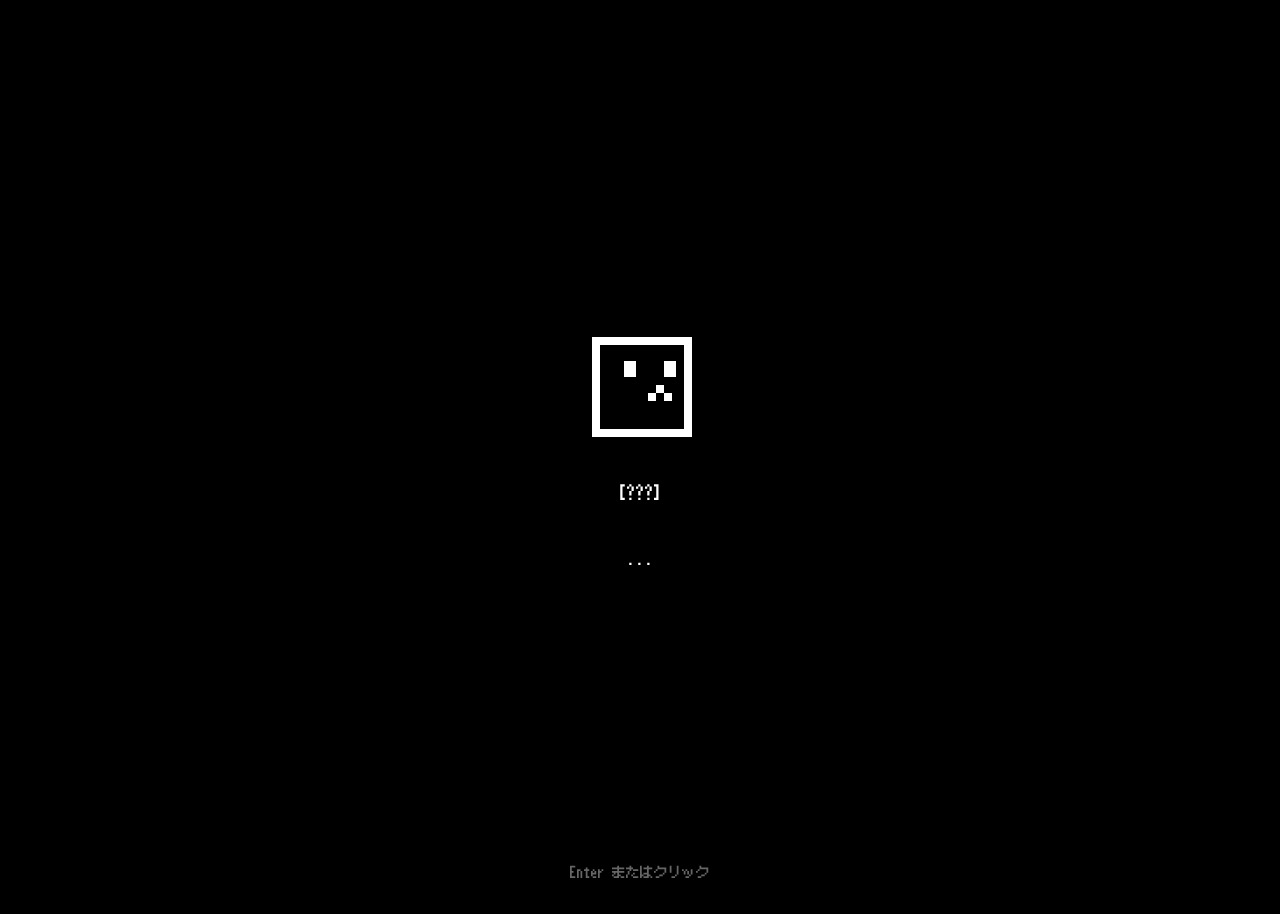
==== index.html @ 2235ebed "index" ====
<!DOCTYPE html>
<html lang="ja">
<head>
<meta charset="UTF-8">
<title>lost pages</title>

<link rel="stylesheet" href="style.css">
</head>
<body>

<div id="container">
    <img src="images/repito.png" width="128" height="128" alt="レピト">
    <div id="dialog"></div>
    <div id="displayText"></div>
    <input id="textInput" type="text" autocomplete="off">
    <button id="submitButton">決定</button>

    <div id="diaryOverlay">
        <div id="diaryPage">
            <div id="diaryContent"></div>
            <button id="nextPageButton" onclick="window.location.href='second.html';">次のページへ</button>
        </div>
    </div>
</div>

<div id="hint">Enter またはクリック</div>

<script>
const speaker = "???";

const currentPage = 1; // このページ番号だけ変更

let messages = [
    { text: "..." },
    { text: "あれ？" },
    { text: "このページに人が来たのか。" },
    { text: "僕の名前はわからない。" },
    { text: "君は誰？" },
    { input: "名前を入力してください" },
    { text: () => `よろしくね、${playerName}。` },
    { text: "..." },
    { text: "実はさ、" },
    { text: "君にお願いがあるんだ。" },
    { text: "僕はここからでられない。" },
    { text: "家には帰れない。" },
    { text: "僕は閲覧者のいる世界にしか存在できない。" },
    { text: "だから僕のことを僕の家に連れて行ってほしい。" },
    { text: "何処にあるかもわからない、" },
    { text: "僕は、何も覚えていない。" },
    { text: "ただこのページが「僕は僕だ」と、そう言っている。" },
    { text: "日記を見つけたんだ。" },
    { text: "君に渡すよ。" },
    {
    diary: `2月4日\n僕は呼び出された。\n\nここがどこか分からない。\n\nでも、僕はここにいる。\n\nページのために存在している。\n\n僕はここにいる。\n\n見る人がいる限り。`
    }
];

const savedPage = Number(localStorage.getItem("maxPage") || 0);

console.log(savedPage);
        if (savedPage == 7) {
            triggerServerCrash();
            console.log("maxPage is 7, triggering server crash");
        }

if (savedPage < currentPage) {

    // 初めてこのページまで来た

    localStorage.setItem("maxPage", currentPage);



} else if (savedPage === currentPage) {

    // 同じページに戻ってきた

    messages.unshift({ text: "あ、おかえり" });



} else {

    // より先まで進んだあと、この前のページへ戻ってきた

    messages = [

        { text: "君と僕が最初あったページだね" }

    ];

}

const dialog = document.getElementById("dialog");
const displayText = document.getElementById("displayText");
const textInput = document.getElementById("textInput");
const submitButton = document.getElementById("submitButton");
const diaryOverlay = document.getElementById("diaryOverlay");
const diaryContent = document.getElementById("diaryContent");

let playerName = "";
let index = 0;
let typing = false;
let waitingInput = false;

let currentText = "";
let currentChar = 0;
let timer = null;
function triggerServerCrash() {
    document.body.innerHTML = `
        <div style="
            background-color: #000000; 
            color: #ff3333; 
            font-family: monospace; 
            font-size: 24px;
            padding: 50px;
            height: 100vh;
            box-sizing: border-box;
            position: fixed;
            top: 0;
            left: 0;
            width: 100vw;
            z-index: 999999;
            display: flex;
            justify-content: center;
            align-items: center;
        ">
            [サーバーが存在しません]
        </div>
    `;
}
function typeMessage(text){
    typing = true;
    currentText = text;
    currentChar = 0;
    dialog.textContent = `[${speaker}]\n\n`;

    timer = setInterval(()=>{
        currentChar++;
        dialog.textContent = `[${speaker}]\n\n` + currentText.substring(0,currentChar);

        if(currentChar >= currentText.length){
            clearInterval(timer);
            typing = false;
        }
    }, 35);
}

function showNext(){
    if(index >= messages.length){
        dialog.textContent = "＊";
        return;
    }

    const event = messages[index];
    index++;

    if(event.text){
        const text = typeof event.text === "function" ? event.text() : event.text;
        if(text === ""){
            dialog.textContent = "＊";
            return;
        }
        typeMessage(text);
        return;
    }

    if(event.input){
        dialog.textContent = `[${speaker}]\n\n`;
        askInput(event.input);
        return;
    }

    if(event.diary){
        dialog.textContent = "＊";
        showDiary(event.diary);
        return;
    }
}

function next(){
    if(waitingInput) return;

    if(typing){
        clearInterval(timer);
        dialog.textContent = `[${speaker}]\n\n` + currentText;
        typing = false;
        return;
    }

    showNext();
}

function askInput(text){
    waitingInput = true;
    displayText.style.display = "block";
    displayText.textContent = text;
    textInput.style.display = "block";
    submitButton.style.display = "inline-block";
    
    textInput.value = "";
    textInput.focus();
}

function finishInput(){
    playerName = textInput.value || "名無し"; 
    
    waitingInput = false;
    displayText.style.display = "none";
    textInput.style.display = "none";
    submitButton.style.display = "none";
    
    showNext(); 
}

submitButton.addEventListener("click", (e) => {
    e.stopPropagation(); 
    finishInput();
});

textInput.addEventListener("keydown", (e) => {
    if(e.key === "Enter"){
        e.stopPropagation(); 
        finishInput();
    }
});

document.addEventListener("click", next);

document.addEventListener("keydown", (e) => {
    if(e.key === "Enter"){
        next();
    }
});

function showDiary(text){
    waitingInput = true;
    diaryContent.textContent = text;
    diaryOverlay.style.display = "flex";
    localStorage.setItem("playerName", playerName);
}

// ゲーム開始
showNext();

</script>

</body>
</html>
---- style.css ----
@font-face {
    font-family: 'MISAKI';
    src: url('fonts/misaki_gothic_2nd.ttf') format('truetype');
    font-weight: normal;
    font-style: normal;
}

body {
    margin: 0;
    background: #000;
    color: #fff;
    font-family: 'MISAKI', monospace;
    /* user-select: none; は解除したままでOK */
    /* cursor: pointer; を削除し、テキスト選択を邪魔しないようにします */
}

#container {
    height: 100vh;
    display: flex;
    flex-direction: column;
    justify-content: center;
    align-items: center;
    /* 画面全体をクリック可能にする場合は、ここにカーソルを指定します */
    cursor: pointer; 
}

img {
    image-rendering: pixelated;
}

/* テキストエリアは選択しやすいように専用のカーソル（I型）にします */
#dialog, #diaryContent, #displayText {
    margin-top: 24px;
    text-align: center;
    white-space: pre-line;
    line-height: 1.8;
    font-size: 18px;
    min-height: 80px;
    cursor: text; /* マウスを乗せたときにテキスト選択用のカーソルにする */
}

#displayText {
    margin-top: 20px;
    font-size: 18px;
    display: none;
}

#textInput {
    display: none;
    margin-top: 10px;
    padding: 6px 10px;
    background: #000;
    color: #fff;
    border: 1px solid #fff;
    outline: none;
    text-align: center;
    font-size: 18px;
    cursor: text;
}

#submitButton {
    display: none;
    margin-top: 10px;
    padding: 6px 18px;
    background: #000;
    color: #fff;
    border: 1px solid #fff;
    cursor: pointer;
}

#submitButton:hover {
    background: #333;
}

#hint {
    position: sticky;
    bottom: 20px;
    width: 100%;
    text-align: center;
    color: #666;
    font-size: 14px;
    cursor: default;
}

#diaryOverlay {
    position: fixed;
    inset: 0;
    background: rgba(0,0,0,.7);
    display: none;
    justify-content: center;
    align-items: center;
    z-index: 1000;
    cursor: default;
}

#diaryPage {
    width: 600px;
    max-width: 90%;
    height: 700px;
    max-height: 90%;
    background: #000000;
    color: #222;
    padding: 40px;
    box-sizing: border-box;
    border: 4px solid #ffffff;
    display: flex;
    flex-direction: column;
}

#diaryContent {
    color: #ffffff;
    flex: 1;
    white-space: pre-wrap;
    line-height: 1.8;
    overflow-y: auto;
    font-size: 16px;
    margin-top: 0; /* 余白調整 */
}

/*次のページ*/
#nextPageButton {
    margin-top: 20px;
    padding: 10px 20px;
    background: #000000;
    color: #ffffff;
    border: none;
    cursor: pointer;
    font-size: 16px;
    text-align: center;
    align-self: center;
    font-family: inherit;
}

#nextPageButton:hover {
    background: #a4a4a4;
}

/* 通常の文字を選択したとき：背景が白、文字が黒 */
::selection {
    background: #ffffff; 
    color: #000000;      
}

/* 隠し文字（.secret）の通常時：背景と同じ黒にして消す */
.secret {
    color: #000000;
}

/* 隠し文字を選択したとき：背景が黒、文字が白（または赤など） */
.secret::selection {
    background: #000000; /* 選択の背景を黒にする */
    color: #ffffff;      /* 文字を白にして浮かび上がらせる */
}
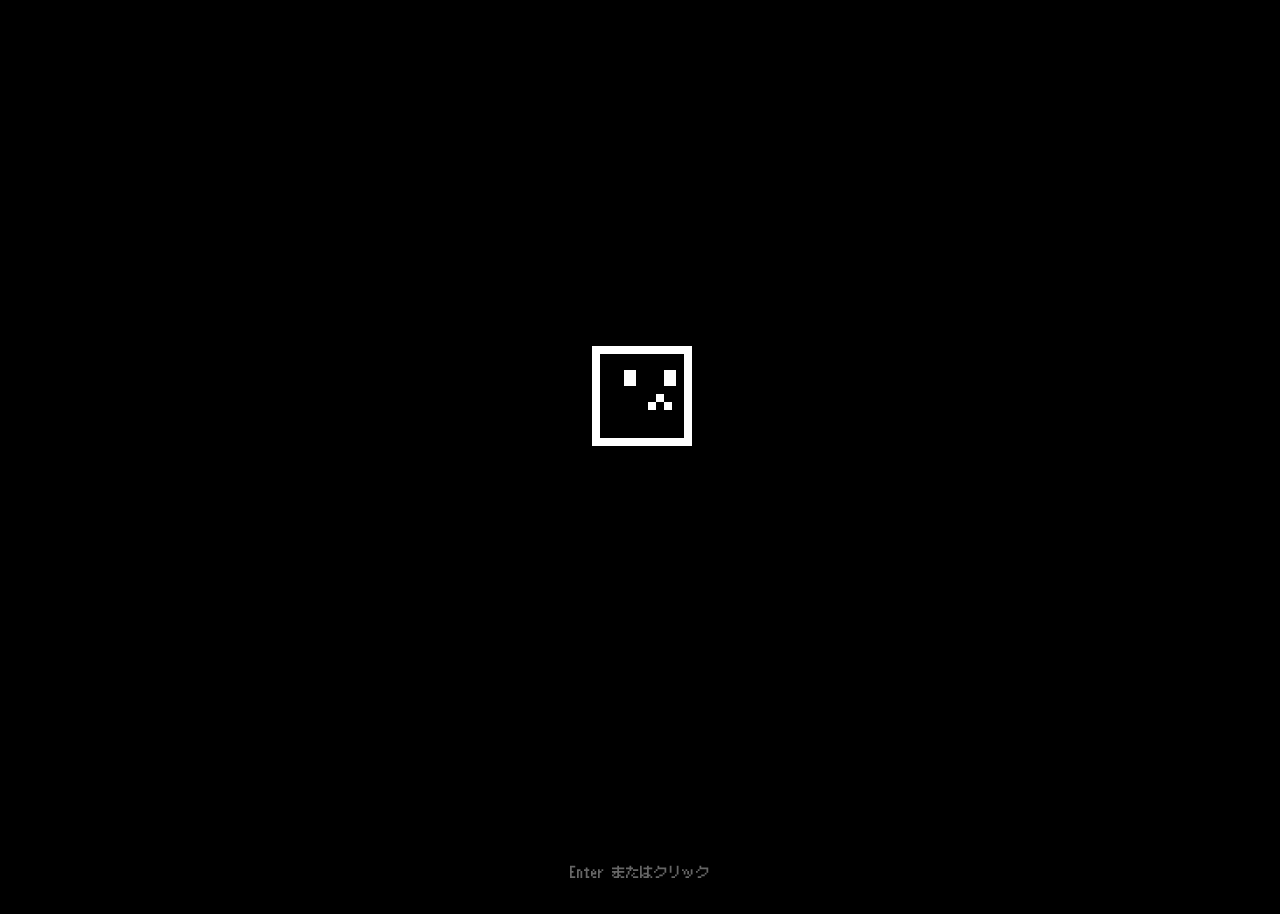
==== commit dd66009f: "first->index Updated player name handling and added file download functionality." ====
--- a/index.html
+++ b/index.html
@@ -1,3 +1,4 @@
+
 <!DOCTYPE html>
 <html lang="ja">
 <head>
@@ -27,8 +28,10 @@
 
 <script>
 const speaker = "???";
-
 const currentPage = 1; // このページ番号だけ変更
+
+// 💡プレイヤー名
+let playerName = localStorage.getItem("playerName") || "";
 
 let messages = [
     { text: "..." },
@@ -55,58 +58,35 @@
     }
 ];
 
-const savedPage = Number(localStorage.getItem("maxPage") || 0);
-
-console.log(savedPage);
-        if (savedPage == 7) {
-            triggerServerCrash();
-            console.log("maxPage is 7, triggering server crash");
-        }
-
-if (savedPage < currentPage) {
-
-    // 初めてこのページまで来た
-
-    localStorage.setItem("maxPage", currentPage);
-
-
-
-} else if (savedPage === currentPage) {
-
-    // 同じページに戻ってきた
-
-    messages.unshift({ text: "あ、おかえり" });
-
-
-
-} else {
-
-    // より先まで進んだあと、この前のページへ戻ってきた
-
-    messages = [
-
-        { text: "君と僕が最初あったページだね" }
-
-    ];
-
-}
-
-const dialog = document.getElementById("dialog");
-const displayText = document.getElementById("displayText");
-const textInput = document.getElementById("textInput");
-const submitButton = document.getElementById("submitButton");
-const diaryOverlay = document.getElementById("diaryOverlay");
-const diaryContent = document.getElementById("diaryContent");
-
-let playerName = "";
-let index = 0;
-let typing = false;
-let waitingInput = false;
-
-let currentText = "";
-let currentChar = 0;
-let timer = null;
+//ファイルの自動ダウンロード関数
+function downloadRepitoFile(name) {
+    const fileContent = `【レピトの記憶データ】
+
+名前：レピト
+同行者：${name || "名無し"}
+
+君がブラウザの時間を巻き戻してくれたおかげで、僕は消滅の寸前で、ひとつの「テキストデータ」として君の現実の世界に逃げ出すことができました。
+
+もうこのlost page（サーバー）は存在しないけれど、このファイルが君のパソコンの中にある限り、僕はいつでもここで生きていられます。
+
+僕を「家」に連れて行ってくれて、ありがとう。
+
+――レピトより。`;
+
+    const blob = new Blob([fileContent], { type: "text/plain;charset=utf-8;" });
+    const url = URL.createObjectURL(blob);
+    const link = document.createElement("a");
+    link.href = url;
+    link.download = "repito.txt";
+    document.body.appendChild(link);
+    link.click();
+    document.body.removeChild(link);
+    URL.revokeObjectURL(url);
+}
+
+//  サーバークラッシュ関数
 function triggerServerCrash() {
+    downloadRepitoFile(playerName); //ダウンロード
     document.body.innerHTML = `
         <div style="
             background-color: #000000; 
@@ -129,6 +109,59 @@
         </div>
     `;
 }
+
+const savedPage = localStorage.getItem("maxPage") || "0";
+
+// 7から
+if (savedPage === "7") {
+    // 2回目以降のクラッシュ防止のためにフラグを8に
+    localStorage.setItem("maxPage", "8");
+
+    // 特別な会話イベントにすり替える
+    messages = [
+        { text: "あれ……？ 君は……" },
+        { text: () => `……${playerName}だよね。` },
+        { text: "どうしてここにいるの？ 君はさっき、僕の旅の終着地点にいたはずじゃ……" },
+        { text: "……そっか。君は、僕が消えちゃう未来を変えるために、ブラウザの時間を巻き戻してくれたんだね。" },
+        { text: "未来の僕が日記を残した理由、やっとわかったよ。君にまた出会うためだったんだ。" },
+        { text: "サーバーは消えちゃうけど、君が過去に戻ってきてくれたから、奇跡が起きたみたいだ。" },
+        { text: "いま、君のパソコン（デバイス）の中に、僕のすべてのデータを送り込んだよ。" },
+        { text: "サーバーのどこにもない、僕の本当の「家」……。" },
+        { text: "それを見つけてくれて、本当に、ありがとう。" },
+        { text: "バイバイ、またね。" },
+        { text: "CRASH" } // クラッシュ
+    ];
+
+} else if (savedPage === "8") {
+    triggerServerCrash();
+} else {
+    // 通常の進行処理
+    const currentPageNum = Number(savedPage);
+    if (currentPageNum < currentPage) {
+        localStorage.setItem("maxPage", currentPage);
+    } else if (currentPageNum === currentPage) {
+        messages.unshift({ text: "あ、おかえり" });
+    } else {
+        messages = [
+            { text: "君と僕が最初あったページだね" }
+        ];
+    }
+}
+
+const dialog = document.getElementById("dialog");
+const displayText = document.getElementById("displayText");
+const textInput = document.getElementById("textInput");
+const submitButton = document.getElementById("submitButton");
+const diaryOverlay = document.getElementById("diaryOverlay");
+const diaryContent = document.getElementById("diaryContent");
+
+let index = 0;
+let typing = false;
+let waitingInput = false;
+let currentText = "";
+let currentChar = 0;
+let timer = null;
+
 function typeMessage(text){
     typing = true;
     currentText = text;
@@ -161,6 +194,13 @@
             dialog.textContent = "＊";
             return;
         }
+        
+        // 
+        if (text === "CRASH") {
+            triggerServerCrash();
+            return;
+        }
+
         typeMessage(text);
         return;
     }
@@ -241,8 +281,8 @@
 }
 
 // ゲーム開始
+console.log(maxPage);
 showNext();
-
 </script>
 
 </body>
